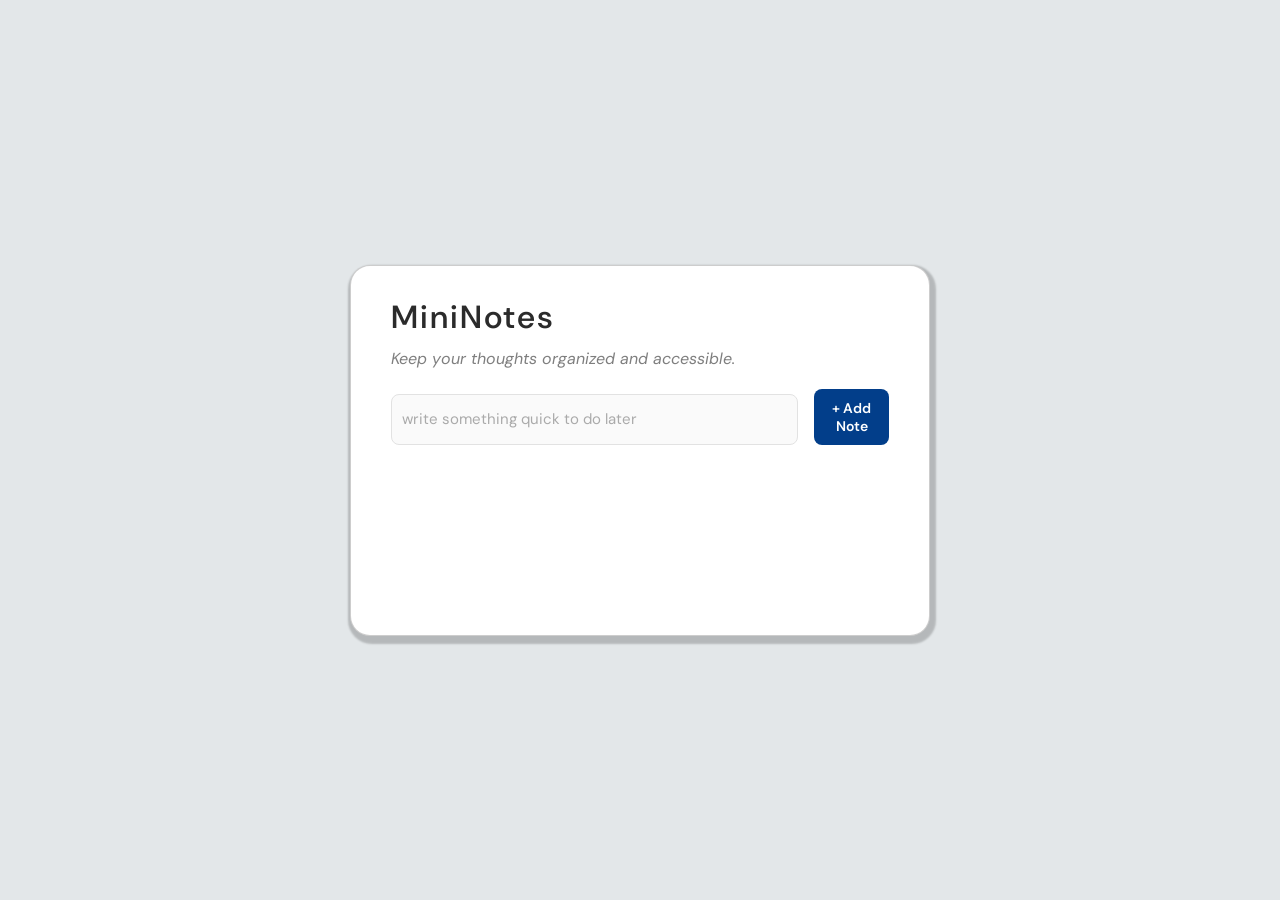
==== MiniNotes App/index.html @ 6bd27a7e "done" ====
<!DOCTYPE html>
<html lang="en">
<head>
    <meta charset="UTF-8">
    <meta name="viewport" content="width=device-width, initial-scale=1.0">
    <title>MiniNotes App</title>
    <link rel="stylesheet" href="style.css">
</head>
<body>
    <main class="main">
        <div class="container">
            <div class="upperDiv">
                <h1 id="heading">MiniNotes</h1>
                <p>Keep your thoughts organized and accessible.</p>
                <div class="inputFields">
                    <input id="txtField" placeholder="write something quick to do later">
                    <button class="addbtn"> + Add Note </button>
                </div>
            </div>
            <div class="lowerDiv">
                <div class="boxs"></div>
                <div class="boxs"></div>
                <div class="boxs"></div>
            </div>
        </div>
    </main>
    
    <script src="script.js"></script>
</body>
</html>
---- MiniNotes App/style.css ----
@import url('https://fonts.googleapis.com/css2?family=DM+Sans:ital,opsz,wght@0,9..40,100..1000;1,9..40,100..1000&family=Playfair+Display:ital,wght@0,400..900;1,400..900&display=swap');

* {
    margin: 0;
    padding: 0;
    box-sizing: border-box;
    font-family: 'Dm Sans';
}

body {
    min-height: 100vh;
    background-color: rgb(227, 231, 233);
}

.main {
    min-height: 100vh;
    display: flex;
    justify-content: center;
    align-items: center;
}

.container {
    width: 580px;
    border: 1px solid #bbbb;
    border-radius: 20px;
    padding: 30px 40px;
    box-shadow: 2px 4px 2px 4px rgba(0, 0, 0, 0.2);
    background: #ffffff;
    display: flex;
    flex-direction: column;
}

#heading {
    margin-bottom: 10px;
    letter-spacing: 2px;
    font-weight: 550;
    color: #2b2b2b;
}

.upperDiv p {
    margin-bottom: 20px;
    font-style: italic;
    opacity: 0.5;
}

.inputFields {
    display: flex;
    justify-content: space-between;
    gap: 8px;
    margin: 20px 0 8px;
}

#txtField {
    padding: 10px;
    width: 60vh;
    margin-top: 5px;
    border-radius: 8px;
    border: 1.5px solid #e2e2e2;
    outline: none;
    background: #fafafa;
    transition: all 0.2s;
    font-size: 15px;
}

.inputFields input:focus {
    border-color: blueviolet;
    background: #fff;
}

.inputFields input::placeholder {
    color:#aaa;
}

.addbtn {
    padding: 10px;
    margin-left: 8px;
    border-radius: 8px;
    border: none;
    background-color: #023e8a;
    color: white;
    font-size: 14px;
    font-weight: 600;
    cursor: pointer;
    transition: transform 0.15s ease, box-shadow 0.15s ease;
}

.inputFields button:hover {
    transform: translateY(-2px);
}

.inputFields button:active {
    scale: 0.97;
    transform: translateY(0);
}

.lowerDiv {
    margin: 60px 0px;
    padding-top: 12px;
    display: flex;
    flex-direction: column;
    gap: 10px;
    max-height: 320px;
    overflow-y: auto;
}

/* .boxs {
    height: 50px;
    width: 75vh;
    margin: 25px 6px;
    border: 1px solid grey;
    border-radius: 12px;
    box-shadow: 1px 1px 1px 1px rgba(0, 0, 0, 0.1);
} */

.note {
    border: 1px solid #ececec;
    border-top: 3px solid #778da9;
    padding: 8px 12px;
    border-radius: 8px;
    font-size: 14.5px;
    color: #333;
    display: flex;
    justify-content: space-between;
    align-items: center;
    background: #fffdf7;
    transition: 0.15s ease;
    color: #0f4c5c;
    font-weight: 650;
}

.note:hover {
    box-shadow: 0 6px 14px rgba(0, 0, 0, 0.07);
}

.delete-icon {
    cursor: pointer;
    font-size: 16px;
    font-weight: 400;
    color: #999;
    padding: 4px;
    border-radius: 50%;
    transition: 0.2s ease;
    margin-left: 10px;
    flex-shrink: 0;
}

.delete-icon:hover {
    background: #457b9d;
    color: white;
}
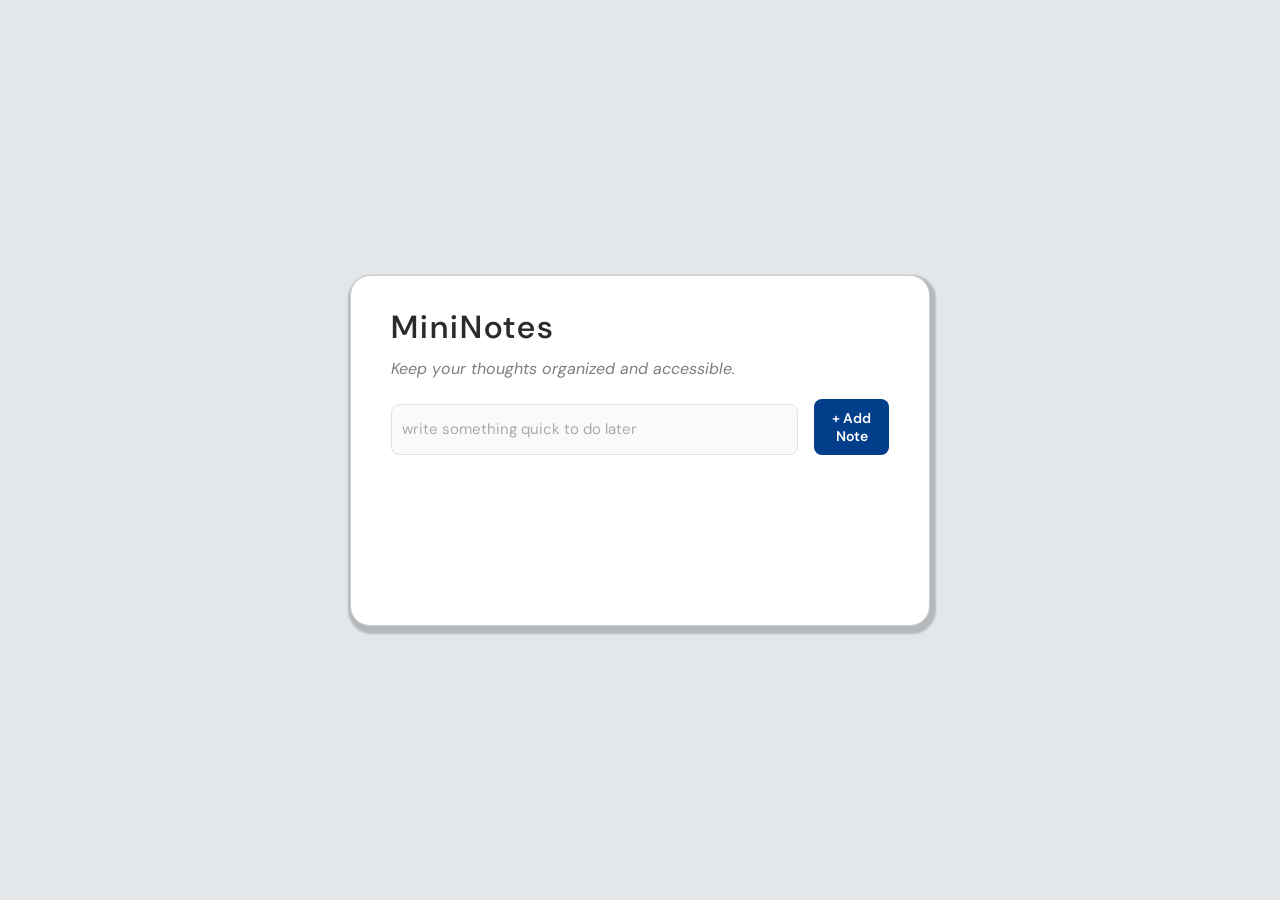
==== commit 181b78b8: "modify structure of miniNote app" ====
--- a/MiniNotes App/index.html
+++ b/MiniNotes App/index.html
@@ -18,9 +18,6 @@
                 </div>
             </div>
             <div class="lowerDiv">
-                <div class="boxs"></div>
-                <div class="boxs"></div>
-                <div class="boxs"></div>
             </div>
         </div>
     </main>
--- a/MiniNotes App/style.css
+++ b/MiniNotes App/style.css
@@ -104,15 +104,6 @@
     overflow-y: auto;
 }
 
-/* .boxs {
-    height: 50px;
-    width: 75vh;
-    margin: 25px 6px;
-    border: 1px solid grey;
-    border-radius: 12px;
-    box-shadow: 1px 1px 1px 1px rgba(0, 0, 0, 0.1);
-} */
-
 .note {
     border: 1px solid #ececec;
     border-top: 3px solid #778da9;
